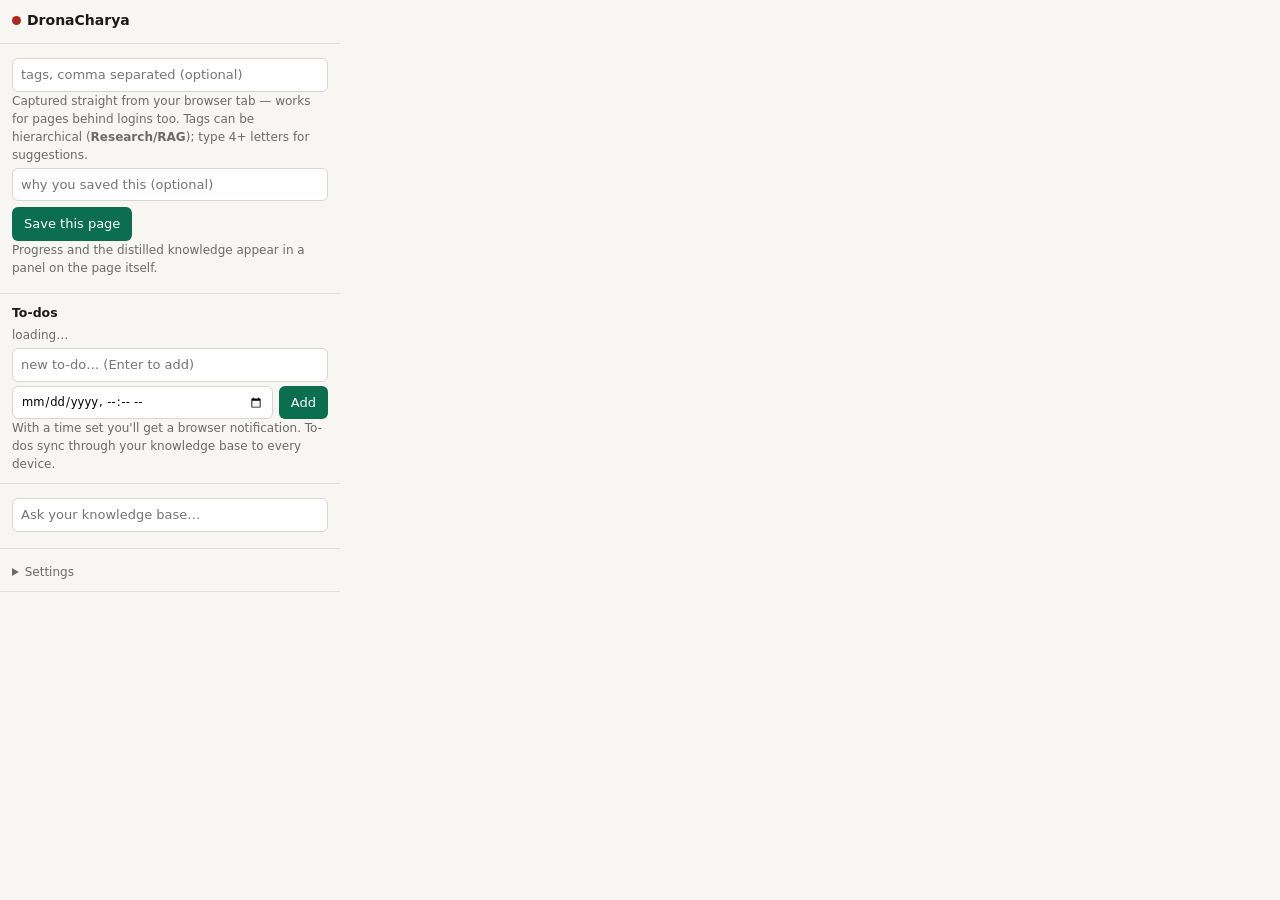
==== extension/popup.html @ ac57d5ed "DronaCharya — personal knowledge management with a local RAG" ====
<!DOCTYPE html>
<html>
<head>
<meta charset="utf-8">
<style>
  body { width: 340px; margin: 0; font: 13px/1.5 system-ui, sans-serif;
         color: #1a1a1a; background: #f7f6f3; }
  .section { padding: 10px 12px; border-bottom: 1px solid #e2e0da; }
  h1 { font-size: 14px; margin: 0 0 2px; display: flex; align-items: center; gap: 6px; }
  h2 { font-size: 12.5px; margin: 0 0 4px; }
  #dot { width: 9px; height: 9px; border-radius: 50%; background: #b3261e; display: inline-block; }
  #dot.ok { background: #0b6e4f; }
  input[type=text], textarea, input[type=datetime-local] {
    width: 100%; box-sizing: border-box; padding: 6px 8px; margin-top: 4px;
    border: 1px solid #d8d6cf; border-radius: 6px; font: inherit; }
  textarea { min-height: 74px; resize: vertical; }
  button { background: #0b6e4f; color: #fff; border: 0; border-radius: 6px;
           padding: 7px 12px; font: inherit; cursor: pointer; margin-top: 6px; }
  button.secondary { background: transparent; color: #0b6e4f; border: 1px solid #0b6e4f; }
  button.danger { background: transparent; color: #b3261e; border: 1px solid #b3261e; }
  .muted { color: #6b6b6b; font-size: 12px; }
  #result, #answer { margin-top: 6px; white-space: pre-wrap; }
  label { display: flex; gap: 6px; align-items: center; margin-top: 6px; }
  details { margin-top: 4px; }
  a { color: #0b6e4f; }
  .todo { display: flex; gap: 7px; align-items: baseline; padding: 3px 0; }
  .todo input[type=checkbox] { transform: translateY(2px); }
  .todo .txt { flex: 1; min-width: 0; overflow-wrap: anywhere; }
  .todo.done .txt { text-decoration: line-through; color: #6b6b6b; }
  .todo .due { font-size: 11px; color: #0b6e4f; white-space: nowrap; }
  .todo .due.late { color: #b3261e; font-weight: 600; }
  .todo .x { cursor: pointer; color: #b3261e; opacity: .55; font-weight: 700; }
  .todo .x:hover { opacity: 1; }
  .addrow { display: flex; gap: 6px; align-items: flex-end; }
  .addrow input[type=datetime-local] { flex: 1; font-size: 11.5px; }
  .addrow button { margin-top: 4px; }
</style>
</head>
<body>
  <div class="section">
    <h1><span id="dot"></span> DronaCharya</h1>
    <div class="muted" id="pagetitle"></div>
  </div>

  <div class="section" style="position:relative">
    <input id="tags" type="text" placeholder="tags, comma separated (optional)" autocomplete="off">
    <div id="tagSuggest" style="display:none; position:absolute; z-index:10; background:#fff;
         border:1px solid #d8d6cf; border-radius:6px; box-shadow:0 3px 10px rgba(0,0,0,.15);
         max-height:140px; overflow:auto; width:calc(100% - 24px);"></div>
    <div class="muted">Captured straight from your browser tab — works for pages
      behind logins too. Tags can be hierarchical (<b>Research/RAG</b>);
      type 4+ letters for suggestions.</div>
    <input id="note" type="text" placeholder="why you saved this (optional)">
    <button id="save">Save this page</button>
    <button id="saveSel" class="secondary" style="display:none">Save selection only</button>
    <div class="muted">Progress and the distilled knowledge appear in a
      panel on the page itself.</div>
    <div id="result" class="muted"></div>
  </div>

  <div class="section">
    <h2>To-dos <span class="muted" id="todoCount"></span></h2>
    <div id="todoList" class="muted">loading…</div>
    <input id="todoText" type="text" placeholder="new to-do… (Enter to add)">
    <div class="addrow">
      <input id="todoDue" type="datetime-local" title="Optional reminder time">
      <button id="todoAdd">Add</button>
    </div>
    <div class="muted">With a time set you'll get a browser notification.
      To-dos sync through your knowledge base to every device.</div>
  </div>

  <div class="section">
    <input id="question" type="text" placeholder="Ask your knowledge base…">
    <div id="answer"></div>
    <div class="muted" id="answerSources"></div>
  </div>

  <div class="section">
    <details>
      <summary class="muted">Settings</summary>
      <input id="serverUrl" type="text" placeholder="Server URL (http://127.0.0.1:8317)">
      <input id="token" type="text" placeholder="API token (from config.toml)">
      <label><input id="alwaysOverwrite" type="checkbox"> Always overwrite without asking</label>
      <button id="saveSettings" class="secondary">Save settings</button>
    </details>
  </div>
<script src="popup.js"></script>
</body>
</html>
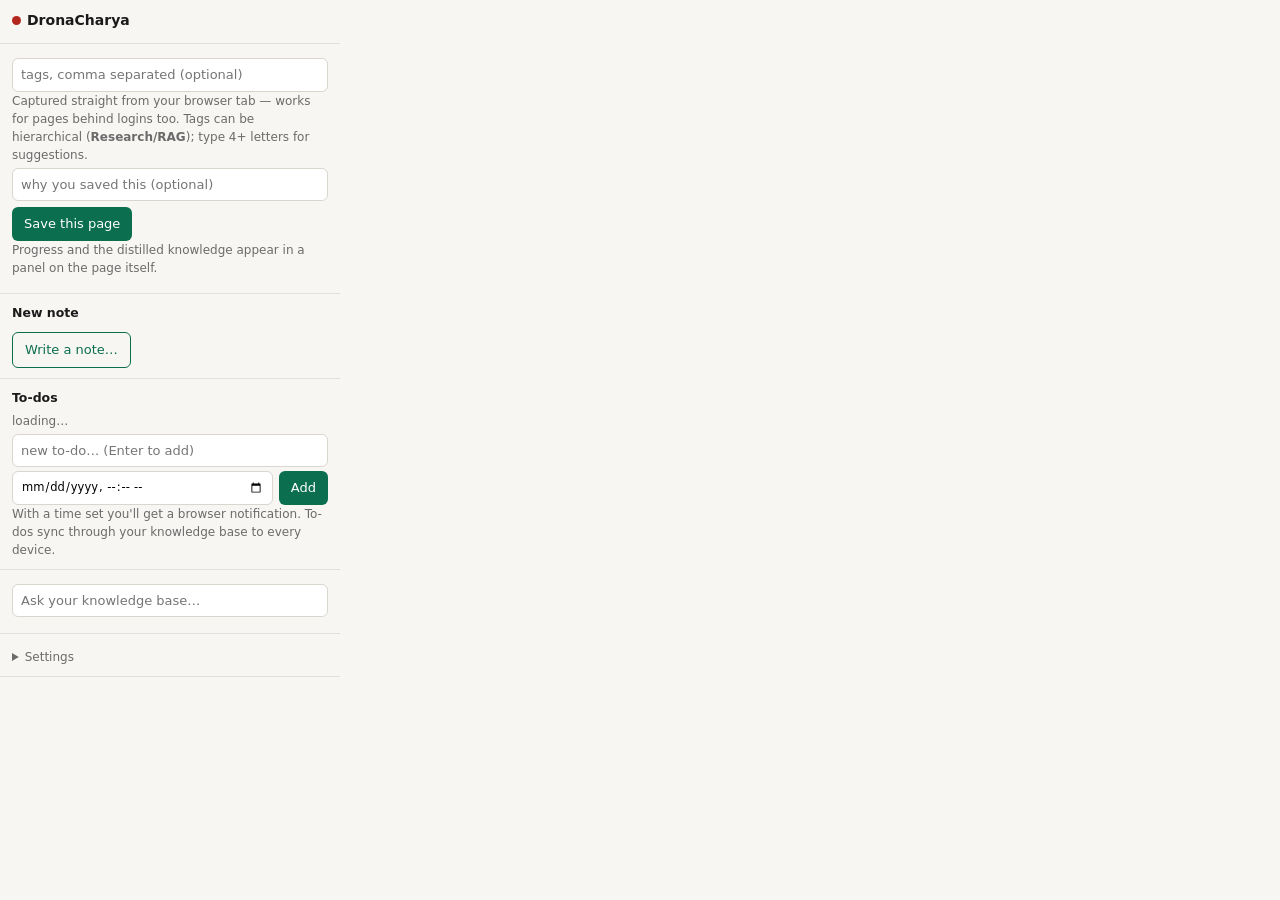
==== commit 79d14c31: "Direct notes: jot knowledge with no page or file behind it (web/extension/CLI) Markdown (heading-sec" ====
--- a/extension/popup.html
+++ b/extension/popup.html
@@ -59,6 +59,29 @@
   </div>
 
   <div class="section">
+    <h2>New note</h2>
+    <div id="note-closed"><button id="note-open" class="secondary">Write a note…</button></div>
+    <div id="note-form" style="display:none">
+      <input id="note-title" type="text" placeholder="title (optional)">
+      <label style="margin-top:6px"><input id="note-rich" type="checkbox">
+        rich text (unchecked = markdown)</label>
+      <div id="note-bar" style="display:none; gap:2px; margin-top:6px">
+        <button type="button" class="secondary" data-cmd="bold" style="padding:2px 9px"><b>B</b></button>
+        <button type="button" class="secondary" data-cmd="italic" style="padding:2px 9px"><i>I</i></button>
+        <button type="button" class="secondary" data-cmd="underline" style="padding:2px 9px"><u>U</u></button>
+        <button type="button" class="secondary" data-cmd="insertUnorderedList" style="padding:2px 9px">•≡</button>
+      </div>
+      <textarea id="note-md" placeholder="# Heading&#10;&#10;your note…"></textarea>
+      <div id="note-richbox" contenteditable="true" style="display:none; min-height:90px;
+        border:1px solid #d8d6cf; border-radius:6px; padding:8px; margin-top:4px;
+        background:#fff"></div>
+      <input id="note-tags" type="text" placeholder="tags, comma separated (optional)">
+      <button id="note-save">Save to knowledge base</button>
+      <div id="note-result" class="muted"></div>
+    </div>
+  </div>
+
+  <div class="section">
     <h2>To-dos <span class="muted" id="todoCount"></span></h2>
     <div id="todoList" class="muted">loading…</div>
     <input id="todoText" type="text" placeholder="new to-do… (Enter to add)">
@@ -82,6 +105,7 @@
       <input id="serverUrl" type="text" placeholder="Server URL (http://127.0.0.1:8317)">
       <input id="token" type="text" placeholder="API token (from config.toml)">
       <label><input id="alwaysOverwrite" type="checkbox"> Always overwrite without asking</label>
+      <label><input id="reviewUpload" type="checkbox"> Confirm before sending a page to the server</label>
       <button id="saveSettings" class="secondary">Save settings</button>
     </details>
   </div>
